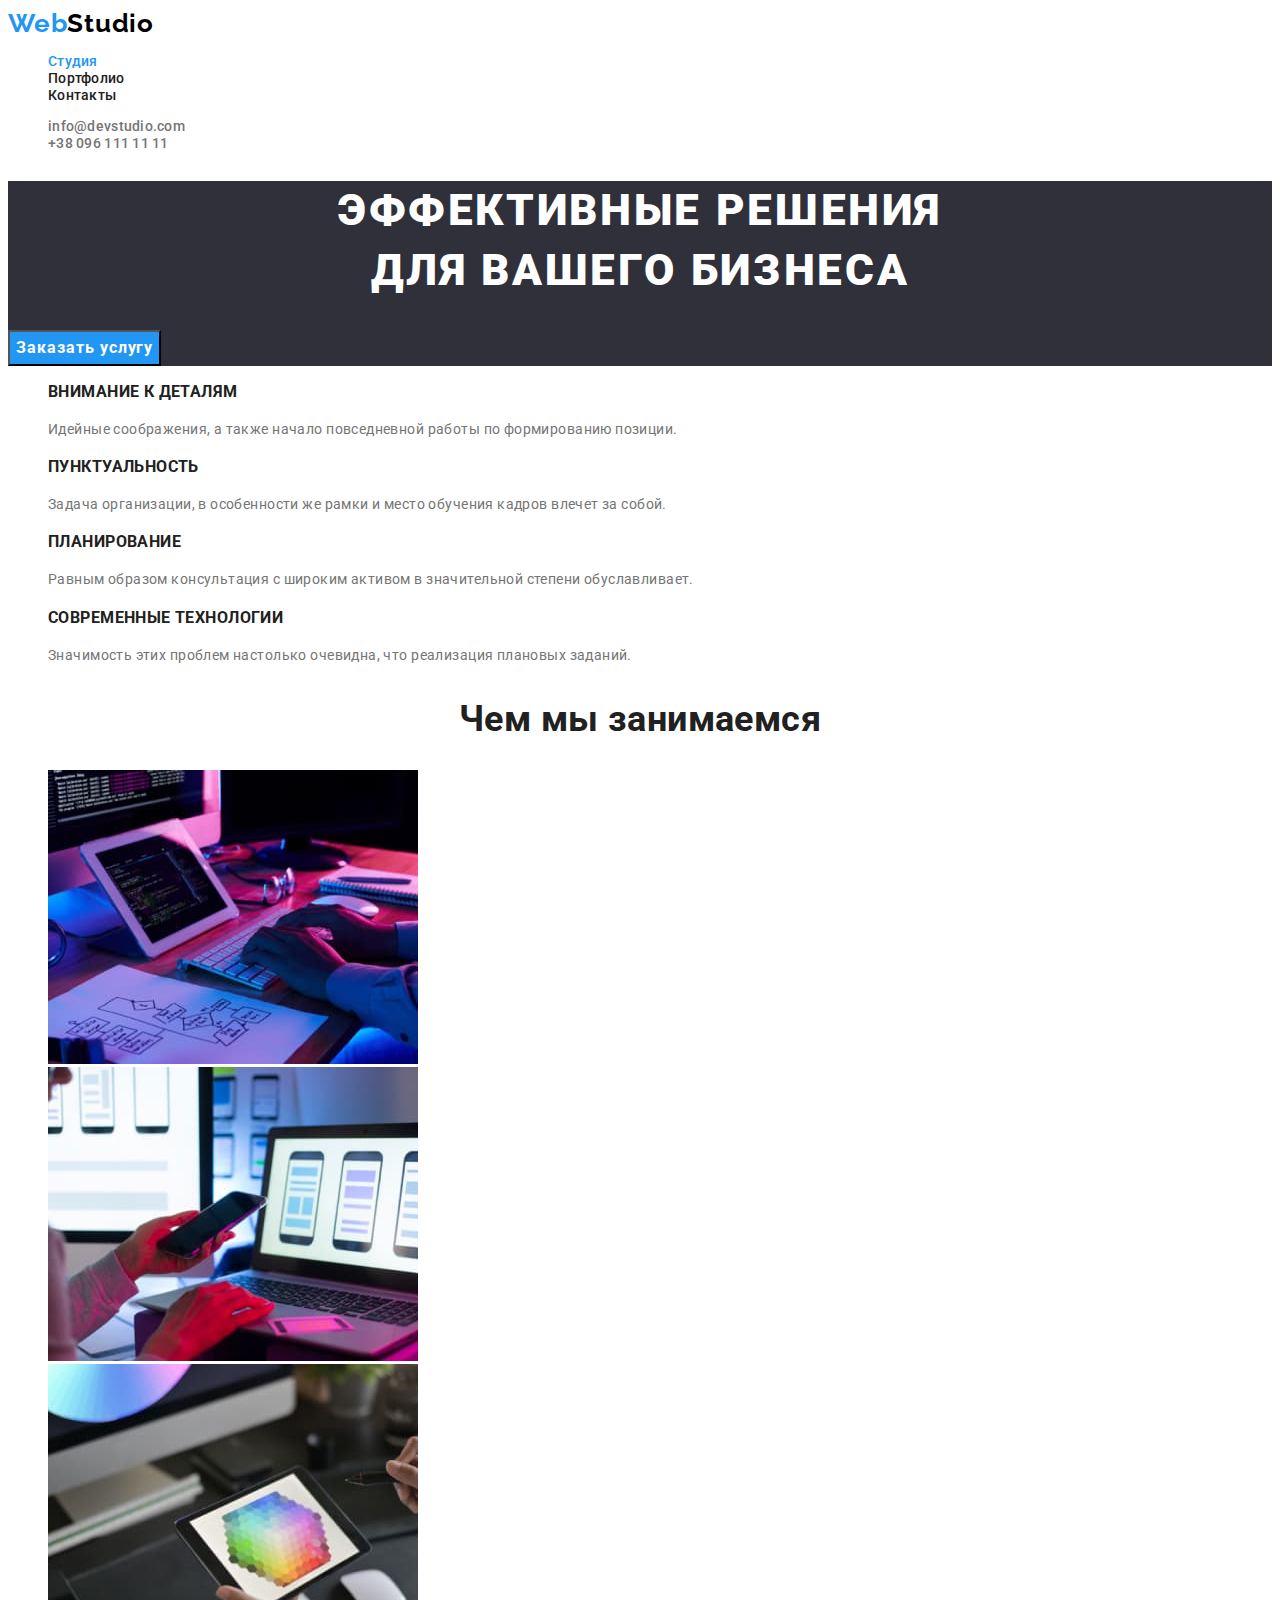
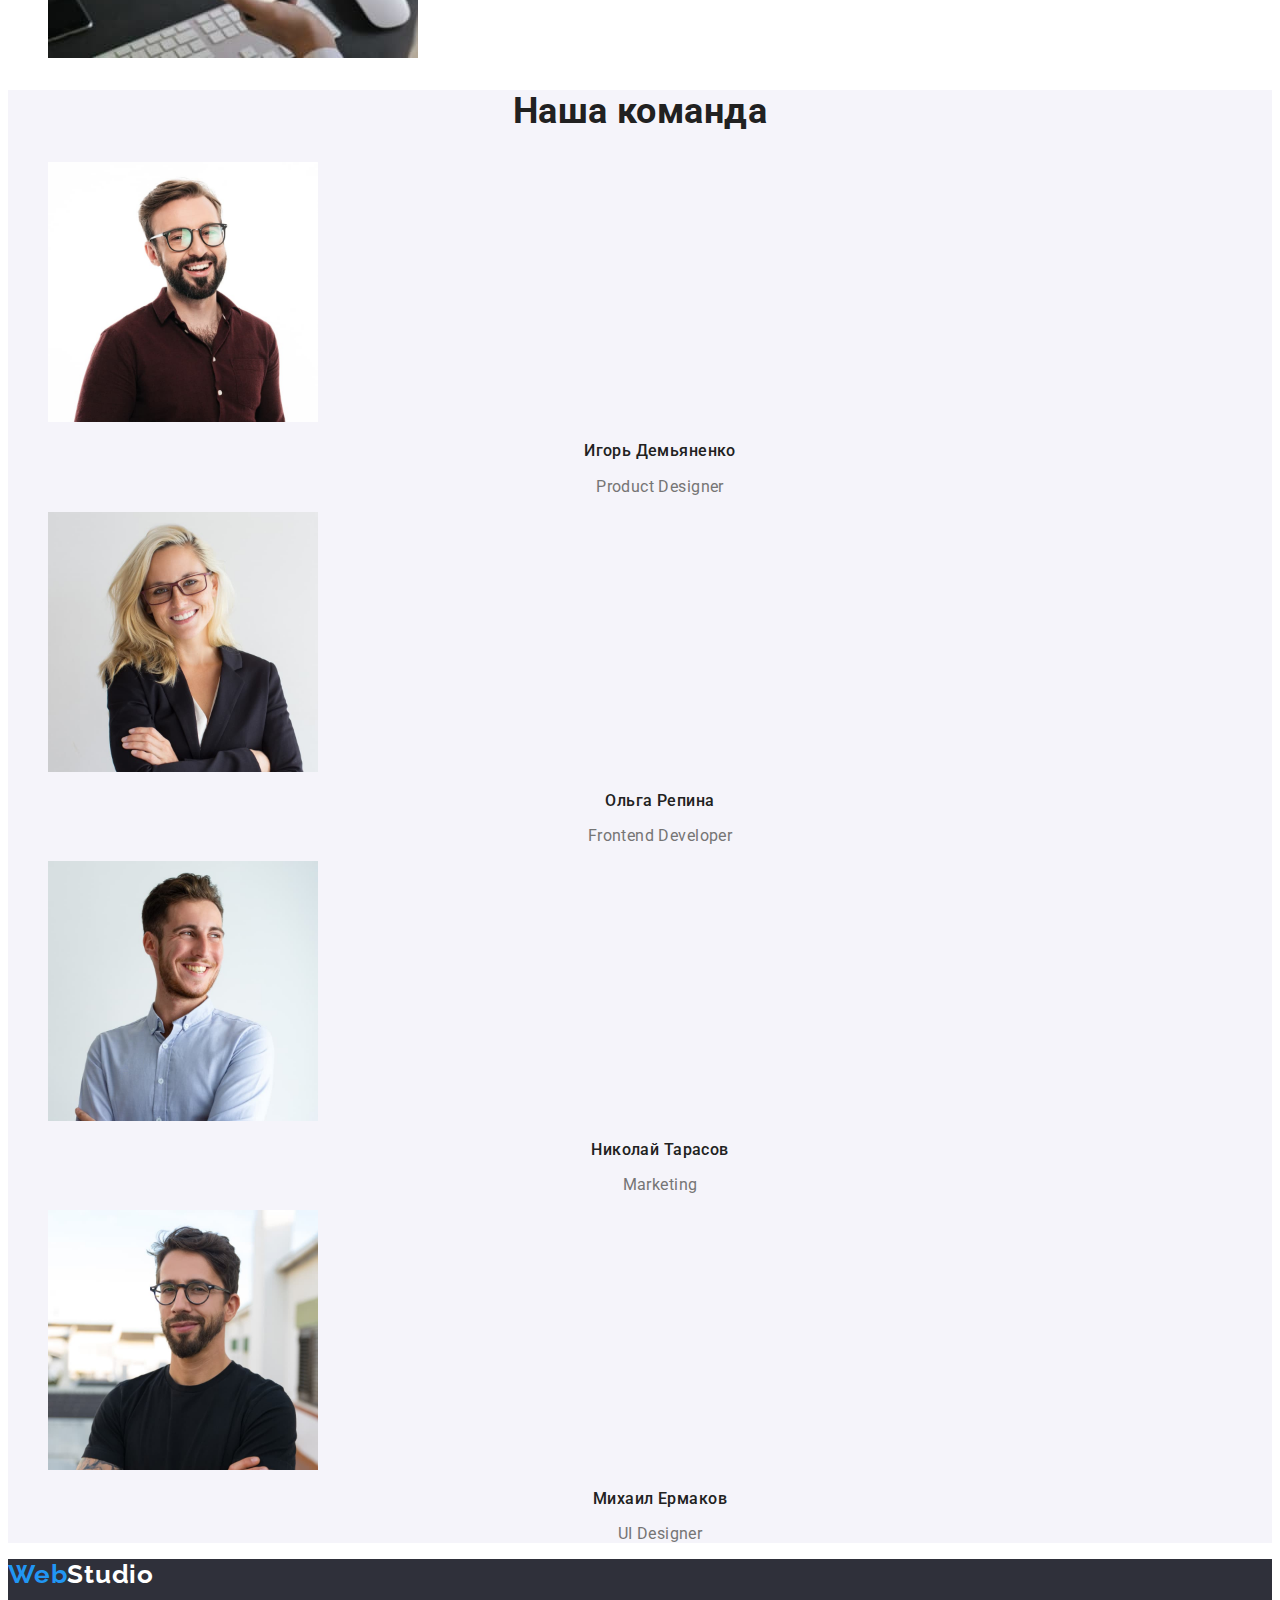
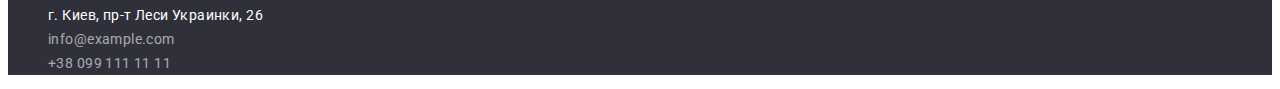
==== index.html @ ee4a7447 "starrt" ====
<!DOCTYPE html>
<html lang="ru">
<head>
    <meta charset="UTF-8">
    <meta http-equiv="X-UA-Compatible" content="IE=edge">
    <meta name="viewport" content="width=, initial-scale=1.0">
    <title>Студия</title>
    <link rel="stylesheet" href="./css/styles.css">
    <link rel="preconnect" href="https://fonts.googleapis.com">
    <link rel="preconnect" href="https://fonts.gstatic.com" crossorigin>
    <link href="https://fonts.googleapis.com/css2?family=Raleway:wght@700&family=Roboto:wght@400;500;700;900&display=swap"
        rel="stylesheet">
</head>
<body>
    <header class="header">
            
            <nav class="header-navigation">
                <a href="" class="header-logo link"><span>Web</span>Studio</a> 
        <ul class="header-list list">
            <li class="header-item pointer"><a href="" class="header-link current">Студия</a></li>
            <li class="header-item pointer"><a href="./portfolio.html" class="header-link">Портфолио</a></li>
            <li class="header-item pointer"><a href="" class="header-link">Контакты</a></li>
        </ul>
    </nav>
    <ul class="header-contacts-list list">
        <li><a class="header-mail link" href="http://info@devstudio.com">info@devstudio.com</a></li>
        <li><a class="header-tel link" href="tel:+380961111111">+38 096 111 11 11</a></li>
    </ul>
    </header>
    <main>
        <section class="hero">
            <h1 class="hero-title">Эффективные решения <br/> для вашего бизнеса</h1>
            <button type="button" class="hero-btn pointer">Заказать услугу</button>
        </section>
        <section>
            <h2 hidden>Особенности</h2>
         <ul class="feature-list list">
             <li class="feature-item">
                 <h3 class="feature-title">Внимание к деталям</h3>
                 <p class="feature-text">Идейные соображения, а также начало повседневной работы по формированию позиции.</p>
             </li>
             <li class="feature-item">
                 <h3 class="feature-title">Пунктуальность</h3>
                 <p class="feature-text">Задача организации, в особенности же рамки и место обучения кадров влечет за собой.</p>
             </li>
             <li class="feature-item">
                 <h3 class="feature-title">Планирование</h3>
                 <p class="feature-text">Равным образом консультация с широким активом в значительной степени обуславливает.</p>
             </li>
             <li class="feature-item">
                 <h3 class="feature-title">Современные технологии</h3>
                 <p class="feature-text">Значимость этих проблем настолько очевидна, что реализация плановых заданий.</p>
             </li>
         </ul>
        </section>
        <section>
            <h2 class="direction-title">Чем мы занимаемся</h2>
            <ul class="direction-list list">
                <li class="direction-item"><img src="./images/box1.jpg" alt="Десктопные приложения" width="370"></li>
                <li class="direction-item"><img src="./images/box2.jpg" alt="Мобильные приложения" width="370"></li>
                <li class="direction-item"><img src="./images/box3.jpg" alt="Дизайнерские решения" width="370"></li>
            </ul>
        </section>
        <section class="team">
        
            <h2 class="team-title">Наша команда</h2>
          <ul class="team-list list">
              <li class="team-item">
        <img src="./images/img4.jpg" alt="Игорь Демьяненко" width="270">
        <h3 class="team-item-title">Игорь Демьяненко</h3>
        <p class="specialty-text">Product Designer</p>
        </li>
              <li class="team-item">
        <img src="./images/img1.jpg" alt="Ольга Репина" width="270">
        <h3 class="team-item-title">Ольга Репина</h3>
        <p class="specialty-text">Frontend Developer</p>
                </li>
              <li class="team-item">
        <img src="./images/img2.jpg" alt="Николай Тарасов" width="270">
        <h3 class="team-item-title">Николай Тарасов</h3>
        <p class="specialty-text">Marketing</p>
                </li>
              <li class="team-item">
        <img src="./images/img3.jpg" alt="Михаил Ермаков" width="270">
        <h3 class="team-item-title">Михаил Ермаков</h3>
        <p class="specialty-text">UI Designer</p>
                </li>
          </ul>
        </section>
    </main>
    <footer class="footer">
        <a href="" class="footer-logo link"><span>Web</span>Studio</a>
        <address>
            <ul class="address list list">
            <li class="footer-item pointer"><a href="" class="footer-add-link link">г. Киев, пр-т Леси Украинки, 26</a></li>
            <li class="footer-item pointer"><a href="mailto:info@example.com" class="footer-link link">info@example.com</a></li>
            <li class="footer-item pointer"><a href="tel:+380991111111" class="footer-link link">+38 099 111 11 11</a></li>
        </ul>
    </address>    
    </footer>
</body>
</html>
---- css/styles.css ----
:root {
    --header-color: #212121;
    --contacts-color: #757575;
    --main-title-color: #FFFFFF;
    --second-title-color: #212121;
    --btn-color: #2196F3;
    --accent-color: #2196F3;
    --main-text-color: #757575;
    --hero-footer-bgc-color: #2F303A;
    --bcg-card-color: #F5F4FA;
    --head-logo-color: #000000;
    --footer-logo-color: #FFFFFF;
}
body {
    font-family: "Roboto", sans-serif;
    font-size: 14px;
    letter-spacing: 0.03em;
    color: var(--main-text-color);
    
}
/* ---------------------------HEADER-------------------------- */
header {
    background-color: var(--main-title-color);
}
span {
    font-family: 'Raleway';
    font-style: normal;
    font-weight: 700;
    font-size: 26px;
    line-height: 1.19;
    letter-spacing: 0.03em;
    color: var(--accent-color);
}
.header-logo {
    font-family: 'Raleway';
    font-style: normal;
    font-weight: 700;
    font-size: 26px;
    line-height: 1.19;
    letter-spacing: 0.03em;
    color: var(--head-logo-color) }
    .list {
        list-style: none;
    }
    .link {
        text-decoration: none;
    }
    .header-link {
        font-weight: 500;
        font-size: 14px;
        line-height: 1.14;
        letter-spacing: 0.02em;
        text-decoration: none;
        color: var(--header-color);
    }
    .pointer {
        cursor: pointer;
    }
    .header-link:hover,
    .header-link:focus {
        color: var(--accent-color);
    }
    .header-list .header-link.current {
        color: var(--accent-color);
    }
    .header-mail {
        font-weight: 500;
        font-size: 14px;
        line-height: 1.14;
        letter-spacing: 0.02em;
        color: var(--contacts-color);
    }
    .header-mail:hover,
    .header-mail:focus {
        color: var(--accent-color);
    }
    .header-tel {
        font-weight: 500;
        font-size: 14px;
        line-height: 1.14;
        letter-spacing: 0.02em;
        color: var(--contacts-color);
    }
    .header-tel:hover,
    .header-tel:focus {
        color: var(--accent-color);
    }
    /* ----------------------------------------HERO------------------------------------------- */
    .hero {
     background-color: var(--hero-footer-bgc-color);
        }
    .hero-title {
font-weight: 900;
font-size: 44px;
line-height: 1.36;
text-align: center;
letter-spacing: 0.06em;
text-transform: uppercase;
color: var(--main-title-color)
    }
    .hero-btn {
font-family: 'Roboto';
font-weight: 700;
font-size: 16px;
line-height: 1.88;
display: flex;
align-items: center;
text-align: center;
letter-spacing: 0.06em;
color: var(--main-title-color);
background-color: var(--accent-color);
    }
    /* ------------------------------------FEATURE----------------------------------- */
    .team {
        background-color: var(--bcg-card-color) ;
    }
    .feature-title {
        font-weight: 700;
        line-height: 1.14;
        text-transform: uppercase;
        color: var(--second-title-color);
    }
    .feature-text {
        line-height: 1.71;
    }
    .direction-title {
        font-weight: 700;
        font-size: 36px;
        line-height: 1.17;
        text-align: center;
        color: var(--second-title-color);
    }
    .team-title {
        font-weight: 700;
        font-size: 36px;
        line-height: 1.17;
        text-align: center;
        color: var(--second-title-color);
    }
    .team-item-title {
        font-weight: 500;
        font-size: 16px;
        line-height: 1.19;
        text-align: center;
        color: var(--second-title-color);
    }
    .specialty-text {
        font-size: 16px;
        line-height: 1.19;
        text-align: center;
    }
/* ---------------------------------------FOOTER----------------------------------- */
    footer {
    background-color: var(--hero-footer-bgc-color);
    }
    .footer-logo {
        font-family: 'Raleway';
        font-style: normal;
        font-weight: 700;
        font-size: 26px;
        line-height: 1.19;
        letter-spacing: 0.03em;
        color: var(--footer-logo-color);
    }
    .footer-add-link {
        font-style: normal;
        font-weight: 400;
        font-size: 14px;
        line-height: 1.71;
        letter-spacing: 0.03em;
        color: var(--footer-logo-color);
    }
    .footer-add-link:hover,
    .footer-add-link:focus {
        color: var(--accent-color);
    }
    .footer-link {
        font-style: normal;
        font-size: 14px;
        line-height: 1.71;
        letter-spacing: 0.03em;
        color: rgba(255, 255, 255, 0.6);
    }
    .footer-link:hover,
    .footer-link:focus {
        color: var(--accent-color);
    }
    .services-item-btn {
        font-family: 'Roboto';
        font-weight: 500;
        font-size: 16px;
        line-height: 1.62;
        text-align: center;
        letter-spacing: 0.03em;
        color: var(--header-color);
    }
    .services-item-btn:hover,
    .services-item-btn:focus{
         color: var(--main-title-color);
         background-color: var(--accent-color);
    }
    .examples-title {
        font-weight: 700;
        font-size: 18px;
        line-height: 2;
        letter-spacing: 0.06em;
        color: var(--second-title-color);
    }
   .examples-text {
    font-size: 16px;
    line-height: 1.88;
    color: var(--main-text-color);
   }
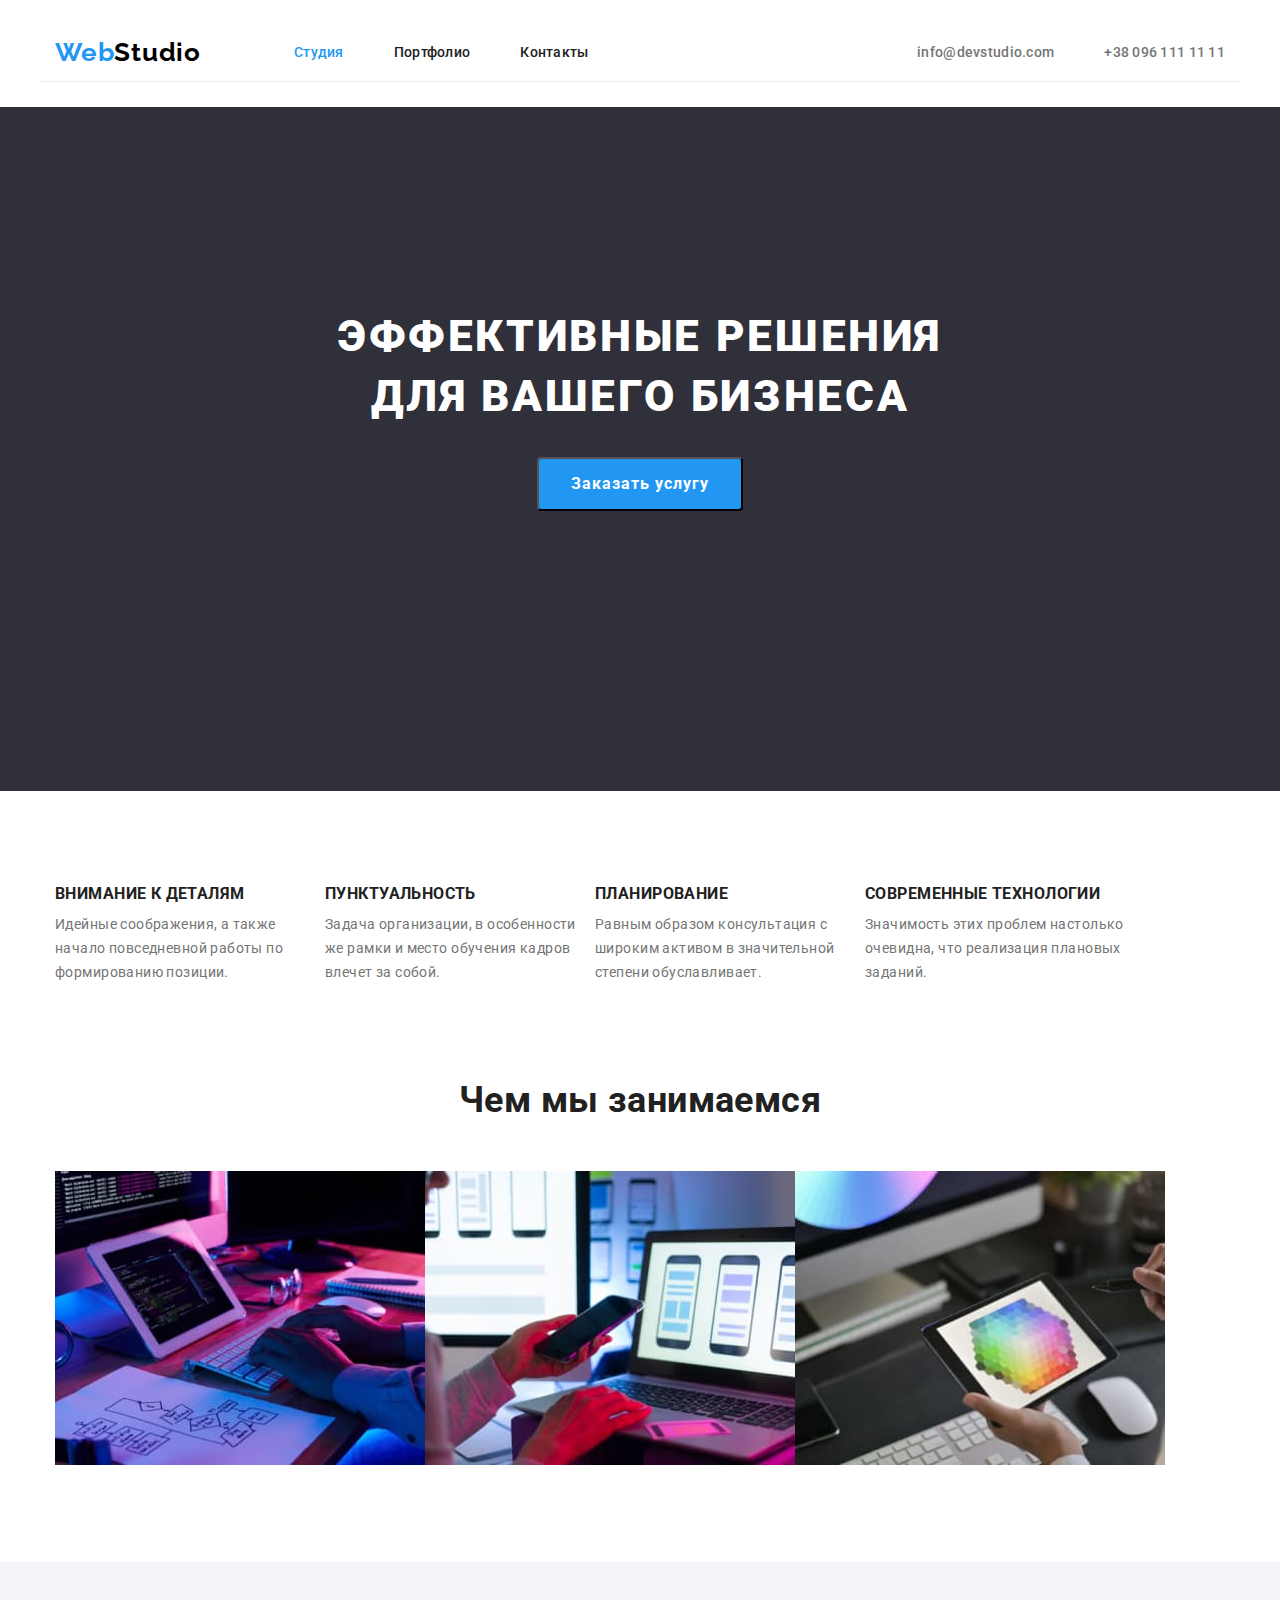
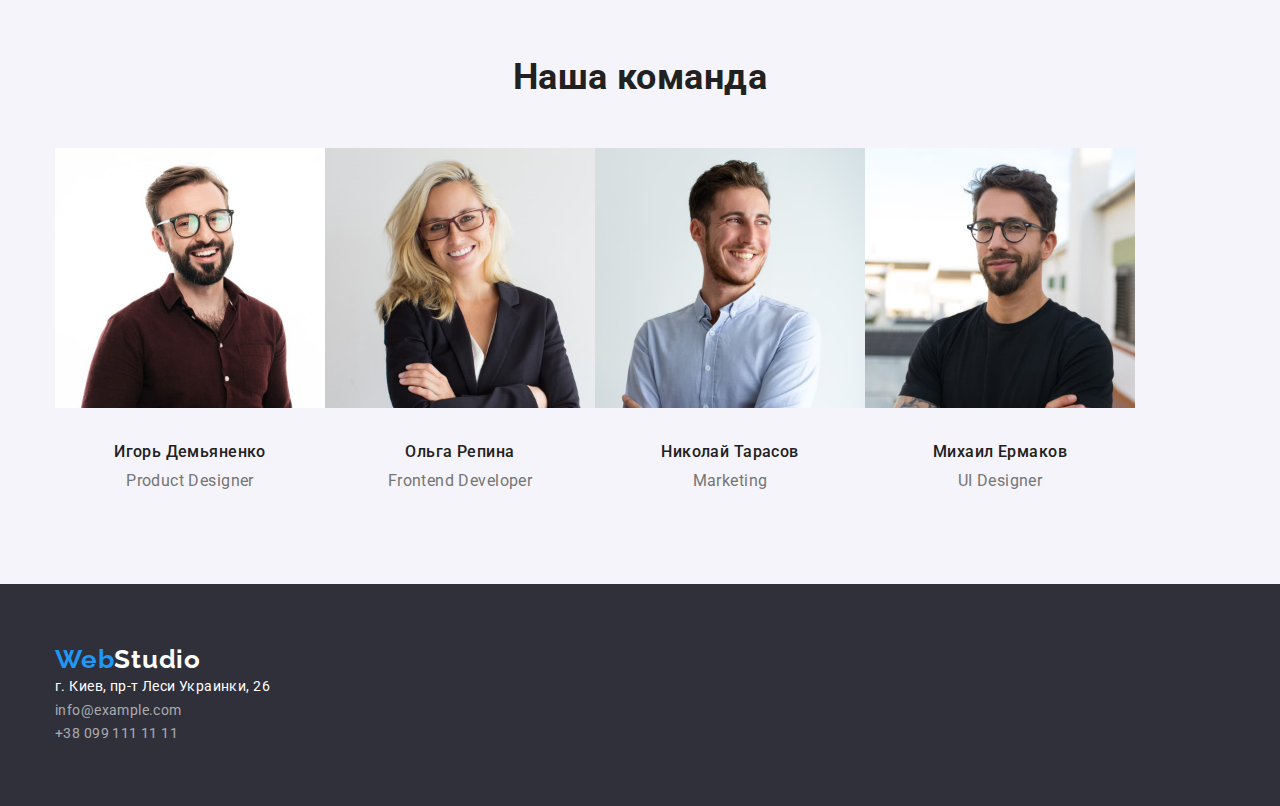
==== commit ec116c96: "the end" ====
--- a/index.html
+++ b/index.html
@@ -5,35 +5,46 @@
     <meta http-equiv="X-UA-Compatible" content="IE=edge">
     <meta name="viewport" content="width=, initial-scale=1.0">
     <title>Студия</title>
-    <link rel="stylesheet" href="./css/styles.css">
-    <link rel="preconnect" href="https://fonts.googleapis.com">
-    <link rel="preconnect" href="https://fonts.gstatic.com" crossorigin>
     <link href="https://fonts.googleapis.com/css2?family=Raleway:wght@700&family=Roboto:wght@400;500;700;900&display=swap"
         rel="stylesheet">
+        <link rel="preconnect" href="https://fonts.googleapis.com">
+        <link rel="preconnect" href="https://fonts.gstatic.com" crossorigin>
+    <link rel="stylesheet" href="https://cdnjs.cloudflare.com/ajax/libs/modern-normalize/1.1.0/modern-normalize.min.css"> 
+    <link rel="stylesheet" href="./css/styles.css">
+ 
+    
 </head>
 <body>
     <header class="header">
             
-            <nav class="header-navigation">
+            <nav class="container header-navigation">
+                
                 <a href="" class="header-logo link"><span>Web</span>Studio</a> 
         <ul class="header-list list">
             <li class="header-item pointer"><a href="" class="header-link current">Студия</a></li>
             <li class="header-item pointer"><a href="./portfolio.html" class="header-link">Портфолио</a></li>
             <li class="header-item pointer"><a href="" class="header-link">Контакты</a></li>
         </ul>
-    </nav>
+        
+    
     <ul class="header-contacts-list list">
         <li><a class="header-mail link" href="http://info@devstudio.com">info@devstudio.com</a></li>
         <li><a class="header-tel link" href="tel:+380961111111">+38 096 111 11 11</a></li>
     </ul>
+</nav>
+    
     </header>
     <main>
         <section class="hero">
+            <div class="container">
             <h1 class="hero-title">Эффективные решения <br/> для вашего бизнеса</h1>
             <button type="button" class="hero-btn pointer">Заказать услугу</button>
+            </div>
         </section>
-        <section>
+        <section class="feature">
+            <div class="container">
             <h2 hidden>Особенности</h2>
+            
          <ul class="feature-list list">
              <li class="feature-item">
                  <h3 class="feature-title">Внимание к деталям</h3>
@@ -52,43 +63,48 @@
                  <p class="feature-text">Значимость этих проблем настолько очевидна, что реализация плановых заданий.</p>
              </li>
          </ul>
+        </div>
         </section>
-        <section>
+        <section class="direction">
+            <div class="container">
             <h2 class="direction-title">Чем мы занимаемся</h2>
             <ul class="direction-list list">
                 <li class="direction-item"><img src="./images/box1.jpg" alt="Десктопные приложения" width="370"></li>
                 <li class="direction-item"><img src="./images/box2.jpg" alt="Мобильные приложения" width="370"></li>
                 <li class="direction-item"><img src="./images/box3.jpg" alt="Дизайнерские решения" width="370"></li>
             </ul>
+            </div>
         </section>
         <section class="team">
-        
+        <div class="container">
             <h2 class="team-title">Наша команда</h2>
           <ul class="team-list list">
               <li class="team-item">
-        <img src="./images/img4.jpg" alt="Игорь Демьяненко" width="270">
+        <img src="./images/img4.jpg" alt="Игорь Демьяненко" width="270" class="team-icon">
         <h3 class="team-item-title">Игорь Демьяненко</h3>
         <p class="specialty-text">Product Designer</p>
         </li>
               <li class="team-item">
-        <img src="./images/img1.jpg" alt="Ольга Репина" width="270">
+        <img src="./images/img1.jpg" alt="Ольга Репина" width="270" class="team-icon">
         <h3 class="team-item-title">Ольга Репина</h3>
         <p class="specialty-text">Frontend Developer</p>
                 </li>
               <li class="team-item">
-        <img src="./images/img2.jpg" alt="Николай Тарасов" width="270">
+        <img src="./images/img2.jpg" alt="Николай Тарасов" width="270" class="team-icon">
         <h3 class="team-item-title">Николай Тарасов</h3>
         <p class="specialty-text">Marketing</p>
                 </li>
               <li class="team-item">
-        <img src="./images/img3.jpg" alt="Михаил Ермаков" width="270">
+        <img src="./images/img3.jpg" alt="Михаил Ермаков" width="270" class="team-icon">
         <h3 class="team-item-title">Михаил Ермаков</h3>
         <p class="specialty-text">UI Designer</p>
                 </li>
           </ul>
+        </div>
         </section>
     </main>
     <footer class="footer">
+        <div class="container">
         <a href="" class="footer-logo link"><span>Web</span>Studio</a>
         <address>
             <ul class="address list list">
@@ -96,7 +112,8 @@
             <li class="footer-item pointer"><a href="mailto:info@example.com" class="footer-link link">info@example.com</a></li>
             <li class="footer-item pointer"><a href="tel:+380991111111" class="footer-link link">+38 099 111 11 11</a></li>
         </ul>
-    </address>    
+    </address>  
+    </div>
     </footer>
 </body>
 </html>--- a/css/styles.css
+++ b/css/styles.css
@@ -16,11 +16,32 @@
     font-size: 14px;
     letter-spacing: 0.03em;
     color: var(--main-text-color);
-    
+}
+    p,
+    h1,
+    h2,
+    h3,
+    h4
+     {
+        margin: 0;
+    }
+    ul
+    {
+        padding-left: 0;
+        margin: 0;
+}
+.container {
+    width: 1200px;
+    padding-left: 15px;
+    padding-right: 15px;
+    margin: 0 auto;
+    /* outline: 1px solid red; */
 }
 /* ---------------------------HEADER-------------------------- */
 header {
     background-color: var(--main-title-color);
+    padding-top: 24px;
+    padding-bottom: 25px;
 }
 span {
     font-family: 'Raleway';
@@ -41,9 +62,40 @@
     color: var(--head-logo-color) }
     .list {
         list-style: none;
+        margin-top: 0px;
+
     }
     .link {
         text-decoration: none;
+    }
+    /* .header-item :not(:last-child) {
+        margin-right: 50 px;
+    } */
+    /* .main-nav {
+        display: flex;
+        align-items: center;
+    } */
+   .header-navigation {
+       display: flex;
+       align-items: center;
+       border-bottom: 1px solid #ECECEC;
+   }
+    
+    .header-list {
+        display: flex;
+        align-items: center;
+        margin-left: 93px;
+    }
+    .header-item {
+        display: block;
+        margin-right: 50px;
+        padding-top: 20px;
+        padding-bottom: 20px;
+
+    }
+    .header-item:last-child {
+        margin-right: 0px;
+
     }
     .header-link {
         font-weight: 500;
@@ -63,12 +115,21 @@
     .header-list .header-link.current {
         color: var(--accent-color);
     }
+    .header-contacts-list {
+        display: flex;
+        margin-left: auto;
+        
+    }
+    .header-contacts-list:last-child {
+        margin-right: 0px;
+    }
     .header-mail {
         font-weight: 500;
         font-size: 14px;
         line-height: 1.14;
         letter-spacing: 0.02em;
         color: var(--contacts-color);
+        margin-right: 50px;
     }
     .header-mail:hover,
     .header-mail:focus {
@@ -80,6 +141,7 @@
         line-height: 1.14;
         letter-spacing: 0.02em;
         color: var(--contacts-color);
+        margin-right: 0px;
     }
     .header-tel:hover,
     .header-tel:focus {
@@ -88,40 +150,69 @@
     /* ----------------------------------------HERO------------------------------------------- */
     .hero {
      background-color: var(--hero-footer-bgc-color);
+     padding-top: 200px;
+     padding-bottom: 280px;
+    text-align: center;
         }
+        
     .hero-title {
-font-weight: 900;
-font-size: 44px;
-line-height: 1.36;
-text-align: center;
-letter-spacing: 0.06em;
-text-transform: uppercase;
-color: var(--main-title-color)
+    font-weight: 900;
+    font-size: 44px;
+    line-height: 1.36;
+    text-align: center;
+    letter-spacing: 0.06em;
+    text-transform: uppercase;
+    color: var(--main-title-color);
+    margin-top: 0px;
+    margin-bottom: 30px;
+
     }
     .hero-btn {
-font-family: 'Roboto';
-font-weight: 700;
-font-size: 16px;
-line-height: 1.88;
-display: flex;
-align-items: center;
-text-align: center;
-letter-spacing: 0.06em;
-color: var(--main-title-color);
-background-color: var(--accent-color);
+    display: inline-block;
+    font-family: 'Roboto';
+    font-weight: 700;
+    font-size: 16px;
+    line-height: 1.88;
+    /* display: flex; */
+    align-items: center;
+    text-align: center;
+    letter-spacing: 0.06em;
+    color: var(--main-title-color);
+    background-color: var(--accent-color);
+    /* margin: 0 auto; */
+    border-radius: 4px;
+    padding: 10px 32px;
     }
     /* ------------------------------------FEATURE----------------------------------- */
-    .team {
-        background-color: var(--bcg-card-color) ;
-    }
+  .feature {
+    padding-top: 94px;
+    padding-bottom: 94px;
+  }
+  .feature-list {
+      display: flex;
+  }
     .feature-title {
         font-weight: 700;
         line-height: 1.14;
         text-transform: uppercase;
         color: var(--second-title-color);
+        margin-top: 0px;
+        margin-bottom: 10px;
+    }
+    .feature-item {
+        width: 270px;
     }
     .feature-text {
         line-height: 1.71;
+        max-width: 270px;
+        margin-top: 0px;
+    }
+    /* -------------------------------------direction--------------------------------------- */
+    .direction {
+        padding-bottom: 94px;
+    }
+    .direction-list {
+        display: flex;
     }
     .direction-title {
         font-weight: 700;
@@ -129,13 +220,28 @@
         line-height: 1.17;
         text-align: center;
         color: var(--second-title-color);
-    }
+        margin-bottom: 50px;
+        margin-top: 0px;
+    }
+    .team {
+        background-color: var(--bcg-card-color);
+   padding-top: 94px;
+   padding-bottom: 94px;
+    }
+   .team-list {
+    display: flex;
+   }
     .team-title {
         font-weight: 700;
         font-size: 36px;
         line-height: 1.17;
         text-align: center;
         color: var(--second-title-color);
+        margin-bottom: 50px;
+        margin-top: 0px;
+    }
+    .team-icon {
+        margin-bottom: 30px;
     }
     .team-item-title {
         font-weight: 500;
@@ -143,15 +249,20 @@
         line-height: 1.19;
         text-align: center;
         color: var(--second-title-color);
+        margin-bottom: 10px;
+        margin-top: 0px;
     }
     .specialty-text {
         font-size: 16px;
         line-height: 1.19;
         text-align: center;
+        margin-top: 0px;
     }
 /* ---------------------------------------FOOTER----------------------------------- */
     footer {
     background-color: var(--hero-footer-bgc-color);
+    padding-top: 60px;
+    padding-bottom: 60px;
     }
     .footer-logo {
         font-family: 'Raleway';
@@ -161,6 +272,7 @@
         line-height: 1.19;
         letter-spacing: 0.03em;
         color: var(--footer-logo-color);
+        margin-bottom: 20px;
     }
     .footer-add-link {
         font-style: normal;
@@ -169,6 +281,7 @@
         line-height: 1.71;
         letter-spacing: 0.03em;
         color: var(--footer-logo-color);
+        margin-bottom: 9px;
     }
     .footer-add-link:hover,
     .footer-add-link:focus {
@@ -180,12 +293,18 @@
         line-height: 1.71;
         letter-spacing: 0.03em;
         color: rgba(255, 255, 255, 0.6);
+        margin-bottom: 9px;
     }
     .footer-link:hover,
     .footer-link:focus {
         color: var(--accent-color);
     }
+    .services-list {
+        display: flex;
+        justify-content: center;
+    }
     .services-item-btn {
+        
         font-family: 'Roboto';
         font-weight: 500;
         font-size: 16px;
@@ -193,21 +312,56 @@
         text-align: center;
         letter-spacing: 0.03em;
         color: var(--header-color);
-    }
+        margin-right: 8px;
+    }
+    /* .services-item-btn:last-child {
+        margin-right: 0px;
+    } 
+    ??? ТУТ МАРЖИН НЕ ВІДМІНЯЄ, А НАВПАКИ ЗАБИРАЄ МАРЖИНИ У ВСЬОГО СПИСКУ КНОПОК
+     */
     .services-item-btn:hover,
     .services-item-btn:focus{
          color: var(--main-title-color);
          background-color: var(--accent-color);
     }
+    .services-list {
+        padding-top: 94px;
+        margin-bottom: 34px;
+    }
     .examples-title {
         font-weight: 700;
         font-size: 18px;
         line-height: 2;
         letter-spacing: 0.06em;
         color: var(--second-title-color);
-    }
-   .examples-text {
-    font-size: 16px;
-    line-height: 1.88;
-    color: var(--main-text-color);
-   }+        margin-top: 20px;
+        margin-bottom: 4px;
+        text-decoration: none; 
+/* --------------------------------------не вдається забрати підреслення----------------------- */
+    }
+    .examples-text {
+        font-size: 16px;
+        line-height: 1.88;
+        color: var(--main-text-color);
+        text-decoration: none;
+        padding-bottom: 20px;
+        text-decoration: none;
+    }
+    .examples-list {
+        display: flex;
+        flex-wrap: wrap;
+    }
+    .examples-item {
+        width: 370px;
+        margin-right: 30px;
+        margin-bottom: 30px;
+        border-bottom: 1px solid #EEEEEE;
+    }
+    .examples-item:nth-child(3n) {
+        margin-right: 0px;
+    }
+    .examples-item:nth-last-child(-n+3) {
+        margin-bottom: 0px;
+    }
+
+    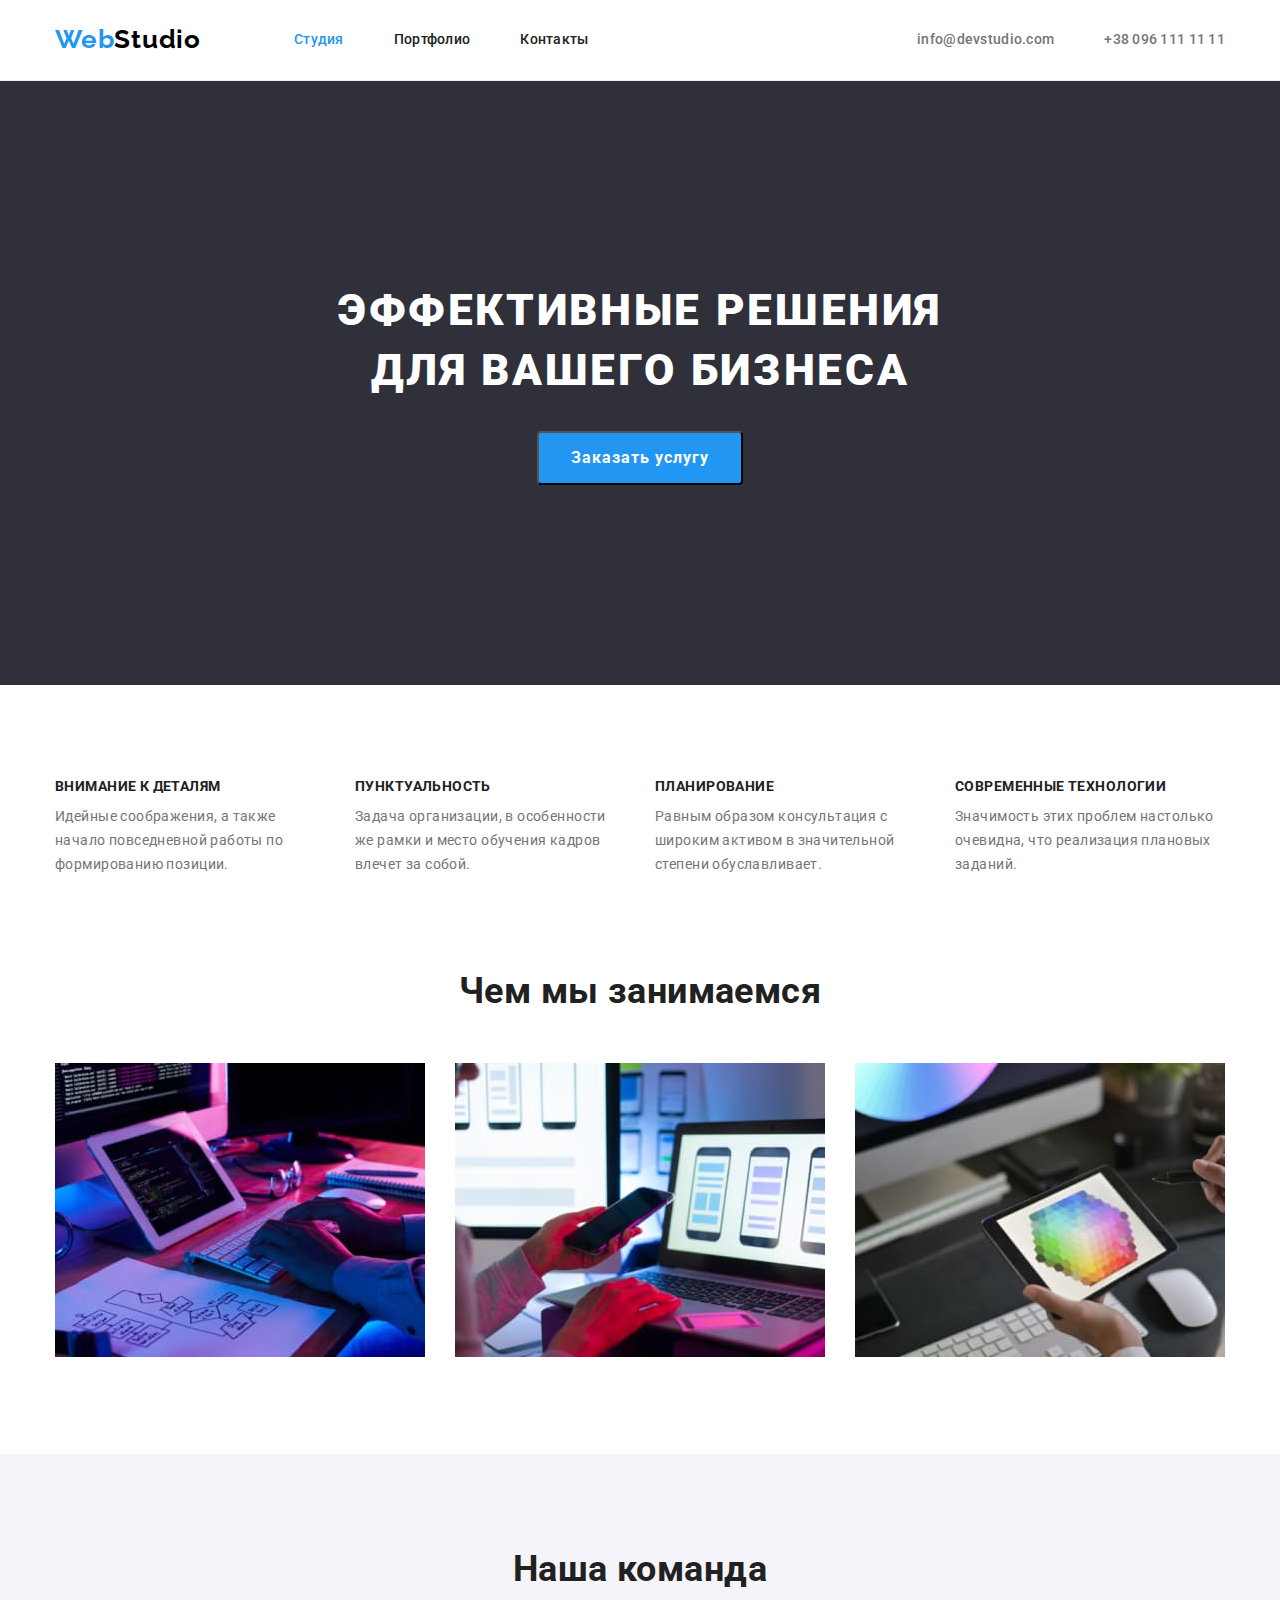
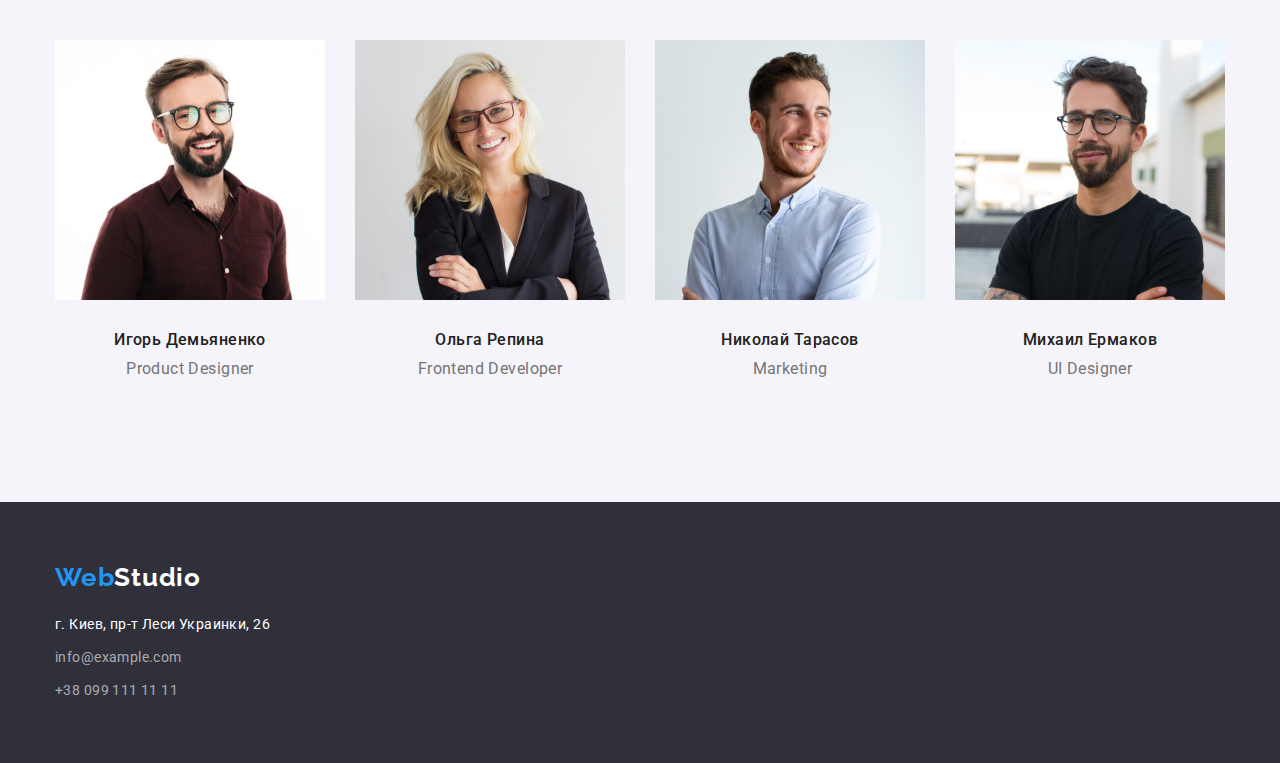
==== commit 4fb3725c: "fix" ====
--- a/index.html
+++ b/index.html
@@ -37,7 +37,7 @@
     <main>
         <section class="hero">
             <div class="container">
-            <h1 class="hero-title">Эффективные решения <br/> для вашего бизнеса</h1>
+            <h1 class="hero-title">Эффективные решения <br> для вашего бизнеса</h1>
             <button type="button" class="hero-btn pointer">Заказать услугу</button>
             </div>
         </section>
@@ -81,23 +81,27 @@
           <ul class="team-list list">
               <li class="team-item">
         <img src="./images/img4.jpg" alt="Игорь Демьяненко" width="270" class="team-icon">
+        <div class="about-team-item">
         <h3 class="team-item-title">Игорь Демьяненко</h3>
-        <p class="specialty-text">Product Designer</p>
+        <p class="specialty-text">Product Designer</p></div>
         </li>
               <li class="team-item">
         <img src="./images/img1.jpg" alt="Ольга Репина" width="270" class="team-icon">
+        <div class="about-team-item">
         <h3 class="team-item-title">Ольга Репина</h3>
-        <p class="specialty-text">Frontend Developer</p>
+        <p class="specialty-text">Frontend Developer</p></div>
                 </li>
               <li class="team-item">
         <img src="./images/img2.jpg" alt="Николай Тарасов" width="270" class="team-icon">
+        <div class="about-team-item">
         <h3 class="team-item-title">Николай Тарасов</h3>
-        <p class="specialty-text">Marketing</p>
+        <p class="specialty-text">Marketing</p></div>
                 </li>
               <li class="team-item">
         <img src="./images/img3.jpg" alt="Михаил Ермаков" width="270" class="team-icon">
+        <div class="about-team-item">
         <h3 class="team-item-title">Михаил Ермаков</h3>
-        <p class="specialty-text">UI Designer</p>
+        <p class="specialty-text">UI Designer</p></div>
                 </li>
           </ul>
         </div>
--- a/css/styles.css
+++ b/css/styles.css
@@ -42,6 +42,7 @@
     background-color: var(--main-title-color);
     padding-top: 24px;
     padding-bottom: 25px;
+    border-bottom: 1px solid #ECECEC;
 }
 span {
     font-family: 'Raleway';
@@ -78,7 +79,7 @@
    .header-navigation {
        display: flex;
        align-items: center;
-       border-bottom: 1px solid #ECECEC;
+       
    }
     
     .header-list {
@@ -89,8 +90,8 @@
     .header-item {
         display: block;
         margin-right: 50px;
-        padding-top: 20px;
-        padding-bottom: 20px;
+        /* padding-top: 20px;
+        padding-bottom: 20px; */
 
     }
     .header-item:last-child {
@@ -151,15 +152,16 @@
     .hero {
      background-color: var(--hero-footer-bgc-color);
      padding-top: 200px;
-     padding-bottom: 280px;
-    text-align: center;
+     padding-bottom: 200px;
+     text-align: center;
         }
         
     .hero-title {
     font-weight: 900;
     font-size: 44px;
+    /* width: 696px;; */
     line-height: 1.36;
-    text-align: center;
+    /* text-align: center; */
     letter-spacing: 0.06em;
     text-transform: uppercase;
     color: var(--main-title-color);
@@ -193,6 +195,7 @@
   }
     .feature-title {
         font-weight: 700;
+        font-size: 14px;
         line-height: 1.14;
         text-transform: uppercase;
         color: var(--second-title-color);
@@ -201,6 +204,10 @@
     }
     .feature-item {
         width: 270px;
+        margin-right: 30px;
+    }
+    .feature-item:last-child {
+        margin-right: 0px;
     }
     .feature-text {
         line-height: 1.71;
@@ -213,6 +220,12 @@
     }
     .direction-list {
         display: flex;
+    }
+    .direction-item {
+        margin-right: 30px;    
+    }
+    .direction-item:last-child {
+        margin-right: 0px;
     }
     .direction-title {
         font-weight: 700;
@@ -231,6 +244,12 @@
    .team-list {
     display: flex;
    }
+    .team-item {
+        margin-right: 30px;
+    }
+    .team-item:last-child {
+        margin-right: 0px;
+    }
     .team-title {
         font-weight: 700;
         font-size: 36px;
@@ -241,7 +260,13 @@
         margin-top: 0px;
     }
     .team-icon {
-        margin-bottom: 30px;
+        display: block;
+        width: 100%;
+        height: auto;
+    }
+    .about-team-item {
+        padding-top: 30px;
+        padding-bottom: 30px;
     }
     .team-item-title {
         font-weight: 500;
@@ -265,6 +290,7 @@
     padding-bottom: 60px;
     }
     .footer-logo {
+        display: inline-block;
         font-family: 'Raleway';
         font-style: normal;
         font-weight: 700;
@@ -274,6 +300,12 @@
         color: var(--footer-logo-color);
         margin-bottom: 20px;
     }
+    .footer-item {
+margin-bottom: 9px;
+    }
+    .footer-item:last-child {
+margin-bottom: 0px;
+    }
     .footer-add-link {
         font-style: normal;
         font-weight: 400;
@@ -281,7 +313,7 @@
         line-height: 1.71;
         letter-spacing: 0.03em;
         color: var(--footer-logo-color);
-        margin-bottom: 9px;
+        
     }
     .footer-add-link:hover,
     .footer-add-link:focus {
@@ -293,15 +325,26 @@
         line-height: 1.71;
         letter-spacing: 0.03em;
         color: rgba(255, 255, 255, 0.6);
-        margin-bottom: 9px;
+        
     }
     .footer-link:hover,
     .footer-link:focus {
         color: var(--accent-color);
     }
+    /* --------------------------------------------samples------------------------------------------ */
+    .samples {
+        padding-top: 94px;
+        padding-bottom: 94px;
+    }
     .services-list {
         display: flex;
         justify-content: center;
+    }
+    .services-list >li {
+        margin-right: 8px;
+    }
+    .services-list>li:last-child {
+        margin-right: 0px;
     }
     .services-item-btn {
         
@@ -312,20 +355,15 @@
         text-align: center;
         letter-spacing: 0.03em;
         color: var(--header-color);
-        margin-right: 8px;
-    }
-    /* .services-item-btn:last-child {
-        margin-right: 0px;
-    } 
-    ??? ТУТ МАРЖИН НЕ ВІДМІНЯЄ, А НАВПАКИ ЗАБИРАЄ МАРЖИНИ У ВСЬОГО СПИСКУ КНОПОК
-     */
+       
+        border-radius: 4px;
+    }
     .services-item-btn:hover,
     .services-item-btn:focus{
          color: var(--main-title-color);
          background-color: var(--accent-color);
     }
     .services-list {
-        padding-top: 94px;
         margin-bottom: 34px;
     }
     .examples-title {
@@ -334,18 +372,18 @@
         line-height: 2;
         letter-spacing: 0.06em;
         color: var(--second-title-color);
-        margin-top: 20px;
-        margin-bottom: 4px;
-        text-decoration: none; 
-/* --------------------------------------не вдається забрати підреслення----------------------- */
+
     }
     .examples-text {
         font-size: 16px;
         line-height: 1.88;
         color: var(--main-text-color);
-        text-decoration: none;
+       
+    }
+    .about-examles {
+        padding-top: 20px;
         padding-bottom: 20px;
-        text-decoration: none;
+       
     }
     .examples-list {
         display: flex;
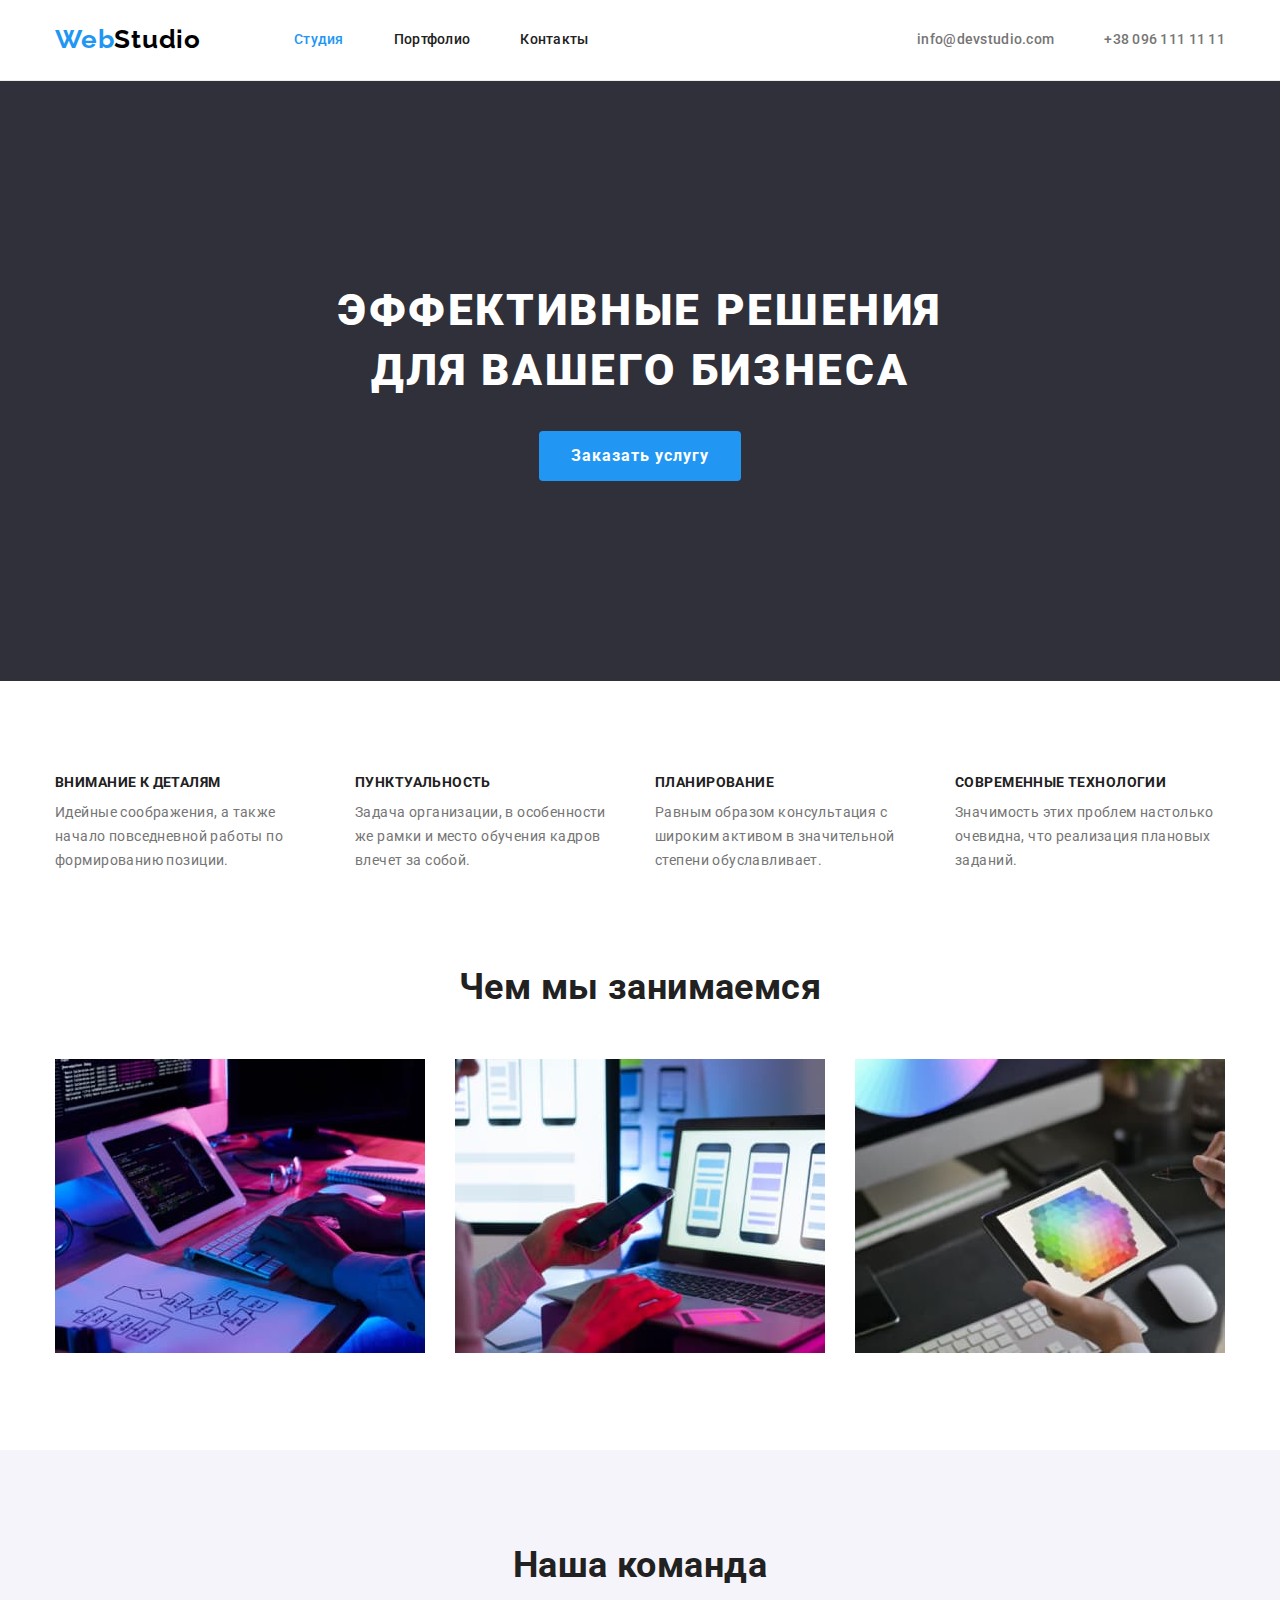
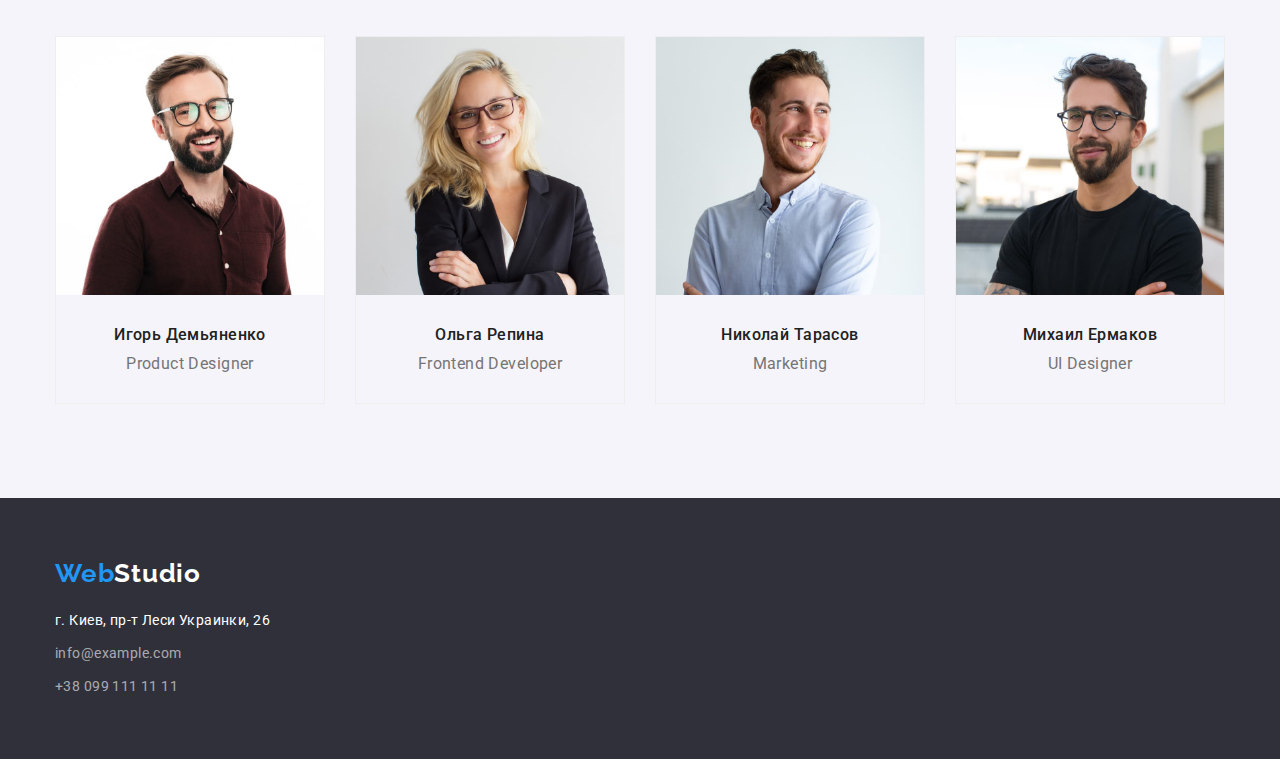
==== commit 68373751: "fix" ====
--- a/index.html
+++ b/index.html
@@ -16,28 +16,29 @@
 </head>
 <body>
     <header class="header">
-            
-            <nav class="container header-navigation">
-                
+            <div class="container">
                 <a href="" class="header-logo link"><span>Web</span>Studio</a> 
+            <nav class="header-navigation">
         <ul class="header-list list">
             <li class="header-item pointer"><a href="" class="header-link current">Студия</a></li>
             <li class="header-item pointer"><a href="./portfolio.html" class="header-link">Портфолио</a></li>
             <li class="header-item pointer"><a href="" class="header-link">Контакты</a></li>
         </ul>
-        
-    
+        </nav>
+    <div class="header-connect">
     <ul class="header-contacts-list list">
         <li><a class="header-mail link" href="http://info@devstudio.com">info@devstudio.com</a></li>
         <li><a class="header-tel link" href="tel:+380961111111">+38 096 111 11 11</a></li>
     </ul>
+    </div>
+    </div>
 </nav>
     
     </header>
     <main>
         <section class="hero">
             <div class="container">
-            <h1 class="hero-title">Эффективные решения <br> для вашего бизнеса</h1>
+            <h1 class="hero-title">Эффективные решения для вашего бизнеса</h1>
             <button type="button" class="hero-btn pointer">Заказать услугу</button>
             </div>
         </section>
--- a/css/styles.css
+++ b/css/styles.css
@@ -64,39 +64,29 @@
     .list {
         list-style: none;
         margin-top: 0px;
-
     }
     .link {
         text-decoration: none;
     }
-    /* .header-item :not(:last-child) {
-        margin-right: 50 px;
-    } */
-    /* .main-nav {
+    .header .container {
         display: flex;
         align-items: center;
-    } */
+    }
+    
    .header-navigation {
        display: flex;
-       align-items: center;
-       
+       align-items: center; 
    }
+    .header-connect {
+        display: flex;
+    }
     
     .header-list {
         display: flex;
-        align-items: center;
         margin-left: 93px;
     }
-    .header-item {
-        display: block;
+    .header-item:not(:last-child){ 
         margin-right: 50px;
-        /* padding-top: 20px;
-        padding-bottom: 20px; */
-
-    }
-    .header-item:last-child {
-        margin-right: 0px;
-
     }
     .header-link {
         font-weight: 500;
@@ -116,13 +106,16 @@
     .header-list .header-link.current {
         color: var(--accent-color);
     }
-    .header-contacts-list {
-        display: flex;
-        margin-left: auto;
+      
+    .header-contacts-list{
+     display: flex;
+    }
+    .header-connect {
+    margin-left: auto;
+    }
+    .header-contacts-list:last-child {
         
-    }
-    .header-contacts-list:last-child {
-        margin-right: 0px;
+        /* margin-right: 0px; */
     }
     .header-mail {
         font-weight: 500;
@@ -154,18 +147,17 @@
      padding-top: 200px;
      padding-bottom: 200px;
      text-align: center;
-        }
-        
+    }  
     .hero-title {
     font-weight: 900;
     font-size: 44px;
-    /* width: 696px;; */
+    width: 696px;;
     line-height: 1.36;
     /* text-align: center; */
     letter-spacing: 0.06em;
     text-transform: uppercase;
     color: var(--main-title-color);
-    margin-top: 0px;
+    margin: 0 auto;
     margin-bottom: 30px;
 
     }
@@ -181,7 +173,7 @@
     letter-spacing: 0.06em;
     color: var(--main-title-color);
     background-color: var(--accent-color);
-    /* margin: 0 auto; */
+    border: none;
     border-radius: 4px;
     padding: 10px 32px;
     }
@@ -222,6 +214,9 @@
         display: flex;
     }
     .direction-item {
+        display: block;
+        width: 100%;
+        height: auto;
         margin-right: 30px;    
     }
     .direction-item:last-child {
@@ -243,9 +238,11 @@
     }
    .team-list {
     display: flex;
+    
    }
     .team-item {
         margin-right: 30px;
+        border: 1px solid #EEEEEE;
     }
     .team-item:last-child {
         margin-right: 0px;
@@ -355,8 +352,10 @@
         text-align: center;
         letter-spacing: 0.03em;
         color: var(--header-color);
-       
+        background-color: var(--bcg-card-color) ;
+        border: none;
         border-radius: 4px;
+        padding: 6px 22px;
     }
     .services-item-btn:hover,
     .services-item-btn:focus{
@@ -372,6 +371,7 @@
         line-height: 2;
         letter-spacing: 0.06em;
         color: var(--second-title-color);
+        margin-bottom: 4px;
 
     }
     .examples-text {
@@ -381,8 +381,8 @@
        
     }
     .about-examles {
-        padding-top: 20px;
-        padding-bottom: 20px;
+        padding: 20px 24px;
+        /* padding-bottom: 20px; */
        
     }
     .examples-list {
@@ -390,6 +390,7 @@
         flex-wrap: wrap;
     }
     .examples-item {
+        
         width: 370px;
         margin-right: 30px;
         margin-bottom: 30px;
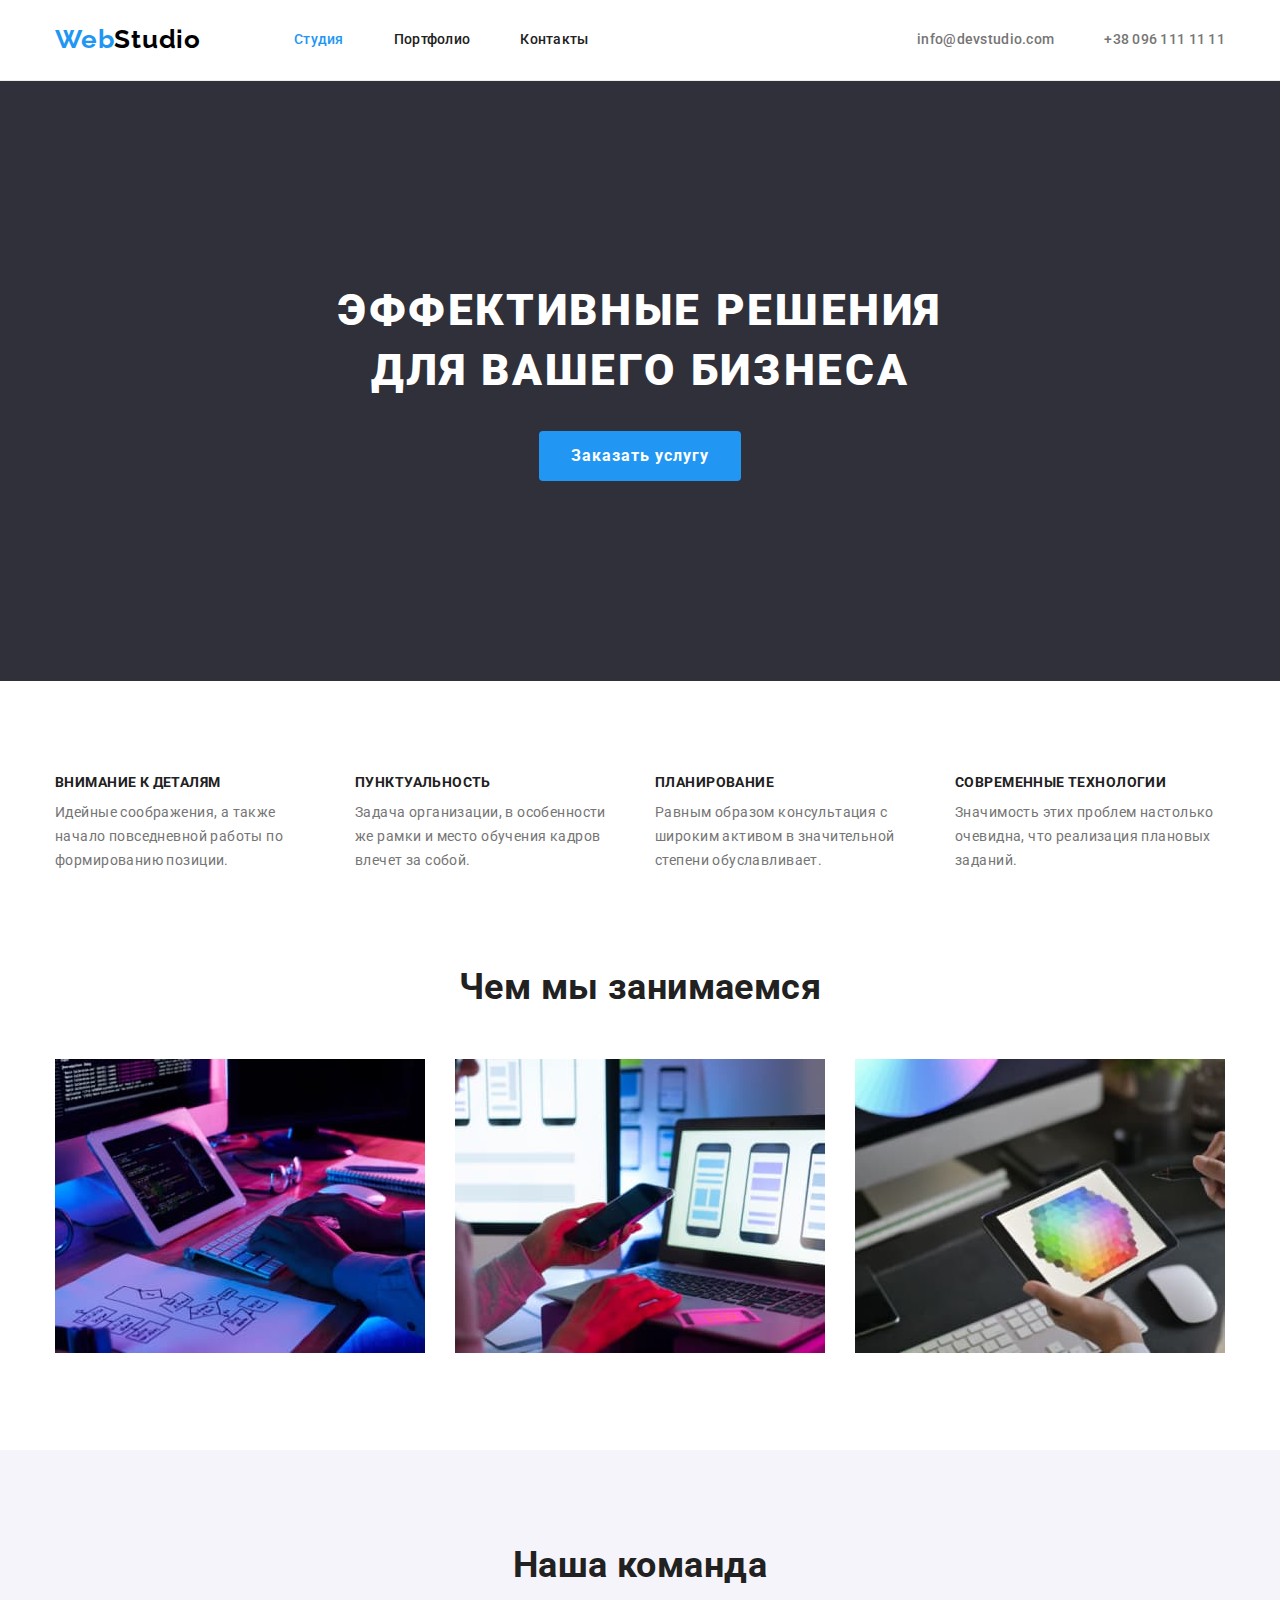
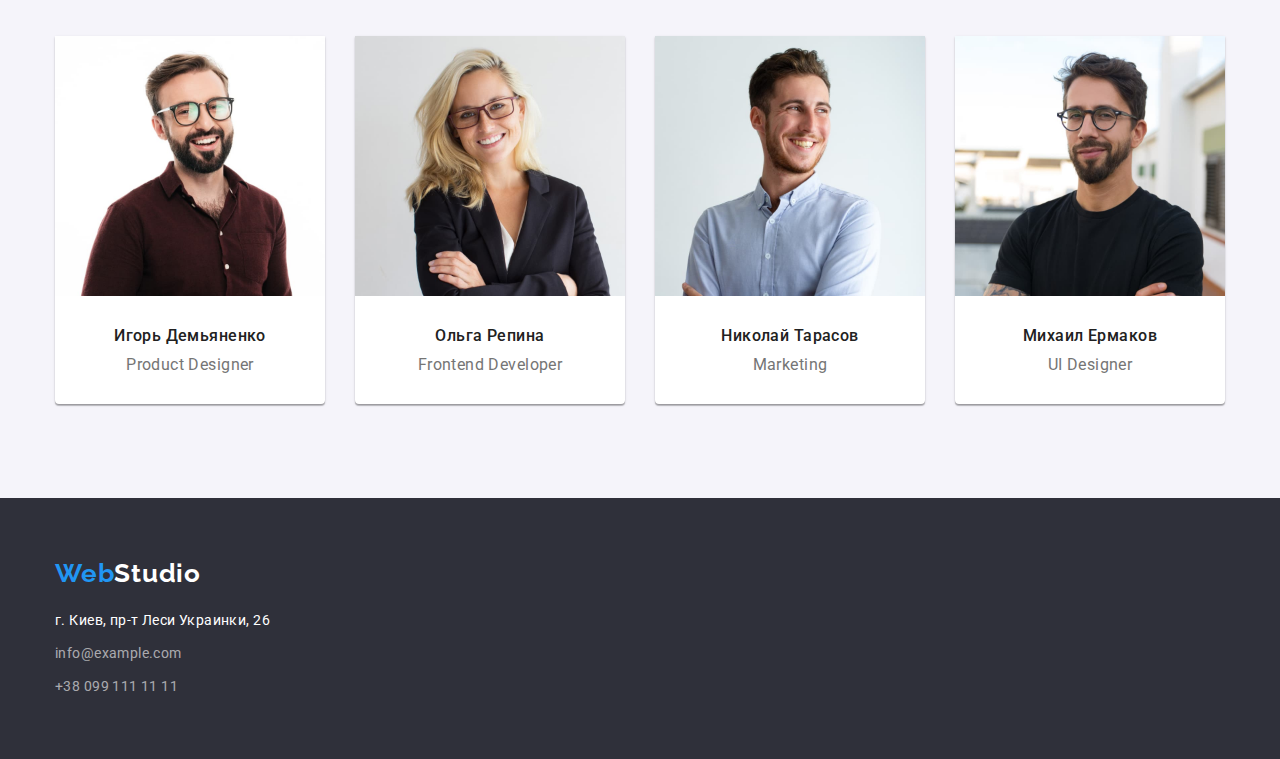
==== commit 6a92ecb6: "fix" ====
--- a/index.html
+++ b/index.html
@@ -17,20 +17,18 @@
 <body>
     <header class="header">
             <div class="container">
-                <a href="" class="header-logo link"><span>Web</span>Studio</a> 
-            <nav class="header-navigation">
+                <nav class="header-navigation"></nav>
+                <a href="" class="header-logo link"><span>Web</span>Studio</a>  
         <ul class="header-list list">
             <li class="header-item pointer"><a href="" class="header-link current">Студия</a></li>
             <li class="header-item pointer"><a href="./portfolio.html" class="header-link">Портфолио</a></li>
             <li class="header-item pointer"><a href="" class="header-link">Контакты</a></li>
         </ul>
         </nav>
-    <div class="header-connect">
     <ul class="header-contacts-list list">
         <li><a class="header-mail link" href="http://info@devstudio.com">info@devstudio.com</a></li>
         <li><a class="header-tel link" href="tel:+380961111111">+38 096 111 11 11</a></li>
     </ul>
-    </div>
     </div>
 </nav>
     
--- a/css/styles.css
+++ b/css/styles.css
@@ -77,9 +77,6 @@
        display: flex;
        align-items: center; 
    }
-    .header-connect {
-        display: flex;
-    }
     
     .header-list {
         display: flex;
@@ -109,13 +106,7 @@
       
     .header-contacts-list{
      display: flex;
-    }
-    .header-connect {
     margin-left: auto;
-    }
-    .header-contacts-list:last-child {
-        
-        /* margin-right: 0px; */
     }
     .header-mail {
         font-weight: 500;
@@ -238,11 +229,14 @@
     }
    .team-list {
     display: flex;
-    
    }
     .team-item {
         margin-right: 30px;
-        border: 1px solid #EEEEEE;
+        background: #FFFFFF;
+        box-shadow: 0px 1px 3px rgba(0, 0, 0, 0.12),
+        0px 1px 1px rgba(0, 0, 0, 0.14),
+        0px 2px 1px rgba(0, 0, 0, 0.2);
+        border-radius: 0px 0px 4px 4px;
     }
     .team-item:last-child {
         margin-right: 0px;
@@ -260,6 +254,7 @@
         display: block;
         width: 100%;
         height: auto;
+       
     }
     .about-team-item {
         padding-top: 30px;
@@ -388,9 +383,12 @@
     .examples-list {
         display: flex;
         flex-wrap: wrap;
+        
     }
     .examples-item {
-        
+        display: block;
+        width: 100%;
+        height: auto;
         width: 370px;
         margin-right: 30px;
         margin-bottom: 30px;
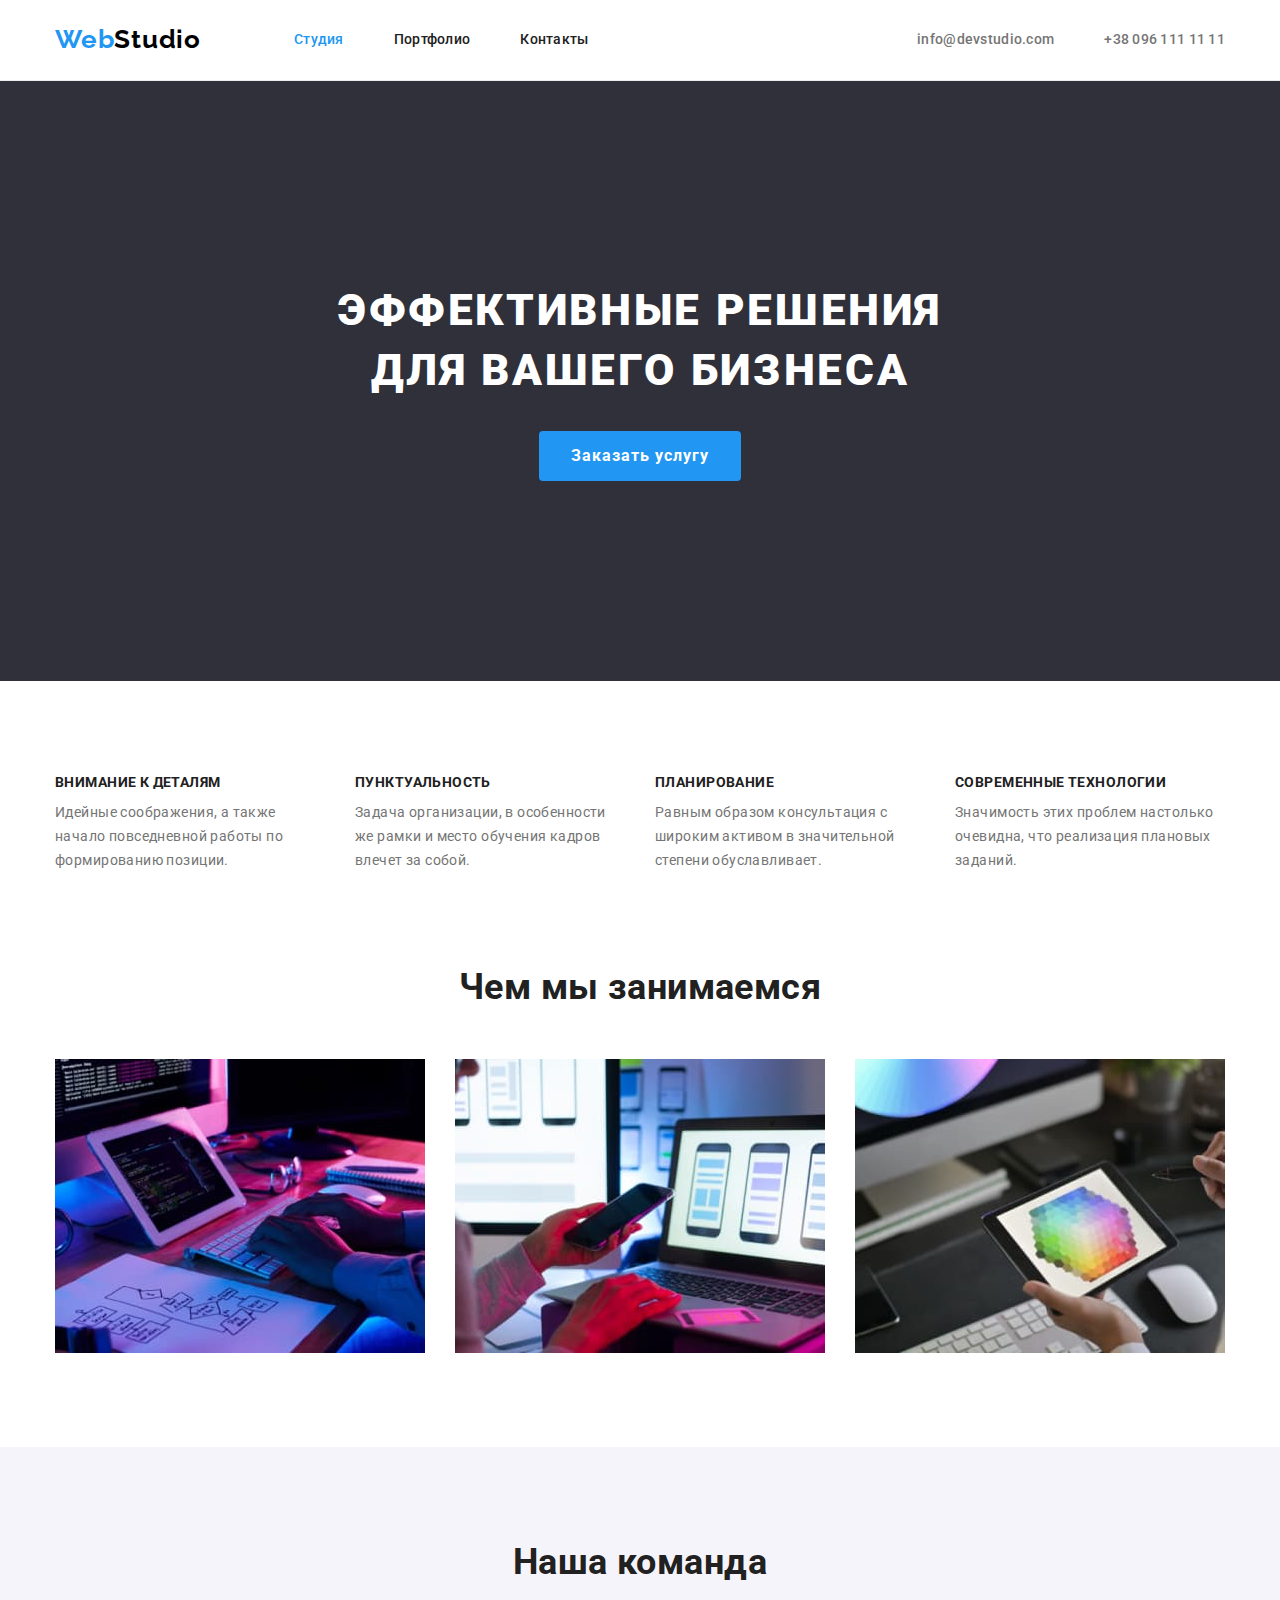
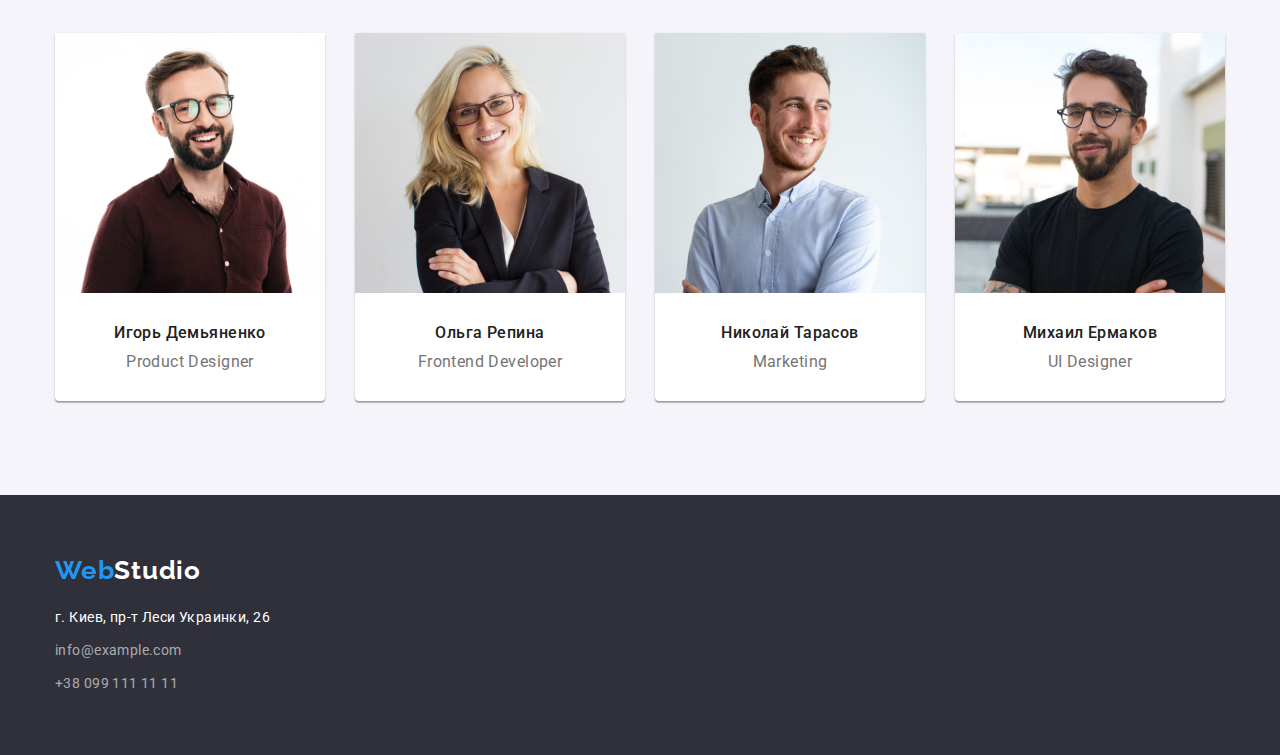
==== commit 62d94c65: "fix" ====
--- a/index.html
+++ b/index.html
@@ -17,7 +17,7 @@
 <body>
     <header class="header">
             <div class="container">
-                <nav class="header-navigation"></nav>
+                <nav class="header-navigation">
                 <a href="" class="header-logo link"><span>Web</span>Studio</a>  
         <ul class="header-list list">
             <li class="header-item pointer"><a href="" class="header-link current">Студия</a></li>
@@ -26,8 +26,8 @@
         </ul>
         </nav>
     <ul class="header-contacts-list list">
-        <li><a class="header-mail link" href="http://info@devstudio.com">info@devstudio.com</a></li>
-        <li><a class="header-tel link" href="tel:+380961111111">+38 096 111 11 11</a></li>
+        <li class="header-mail-li"><a class="header-mail link" href="http://info@devstudio.com">info@devstudio.com</a></li>
+        <li class="header-tel-li"><a class="header-tel link" href="tel:+380961111111">+38 096 111 11 11</a></li>
     </ul>
     </div>
 </nav>
@@ -68,9 +68,9 @@
             <div class="container">
             <h2 class="direction-title">Чем мы занимаемся</h2>
             <ul class="direction-list list">
-                <li class="direction-item"><img src="./images/box1.jpg" alt="Десктопные приложения" width="370"></li>
-                <li class="direction-item"><img src="./images/box2.jpg" alt="Мобильные приложения" width="370"></li>
-                <li class="direction-item"><img src="./images/box3.jpg" alt="Дизайнерские решения" width="370"></li>
+                <li class="direction-item"><img src="./images/box1.jpg" alt="Десктопные приложения" width="370" class="direction-icon"></li>
+                <li class="direction-item"><img src="./images/box2.jpg" alt="Мобильные приложения" width="370" class="direction-icon"></li>
+                <li class="direction-item"><img src="./images/box3.jpg" alt="Дизайнерские решения" width="370" class="direction-icon"></li>
             </ul>
             </div>
         </section>
--- a/css/styles.css
+++ b/css/styles.css
@@ -114,7 +114,7 @@
         line-height: 1.14;
         letter-spacing: 0.02em;
         color: var(--contacts-color);
-        margin-right: 50px;
+        /* margin-right: 50px; */
     }
     .header-mail:hover,
     .header-mail:focus {
@@ -126,6 +126,12 @@
         line-height: 1.14;
         letter-spacing: 0.02em;
         color: var(--contacts-color);
+        /* margin-right: 0px; */
+    }
+    .header-mail-li {
+        margin-right: 50px;
+    }
+    .header-tel-li {
         margin-right: 0px;
     }
     .header-tel:hover,
@@ -205,10 +211,14 @@
         display: flex;
     }
     .direction-item {
-        display: block;
-        width: 100%;
-        height: auto;
-        margin-right: 30px;    
+       
+    margin-right: 30px;
+    }
+    .direction-icon {
+    display: block;
+    width: 100%;
+    height: auto;
+    
     }
     .direction-item:last-child {
         margin-right: 0px;
@@ -386,13 +396,15 @@
         
     }
     .examples-item {
+        
+        margin-right: 30px;
+        margin-bottom: 30px;
+        border-bottom: 1px solid #EEEEEE;
+    }
+    .examples-icon {
         display: block;
         width: 100%;
         height: auto;
-        width: 370px;
-        margin-right: 30px;
-        margin-bottom: 30px;
-        border-bottom: 1px solid #EEEEEE;
     }
     .examples-item:nth-child(3n) {
         margin-right: 0px;
